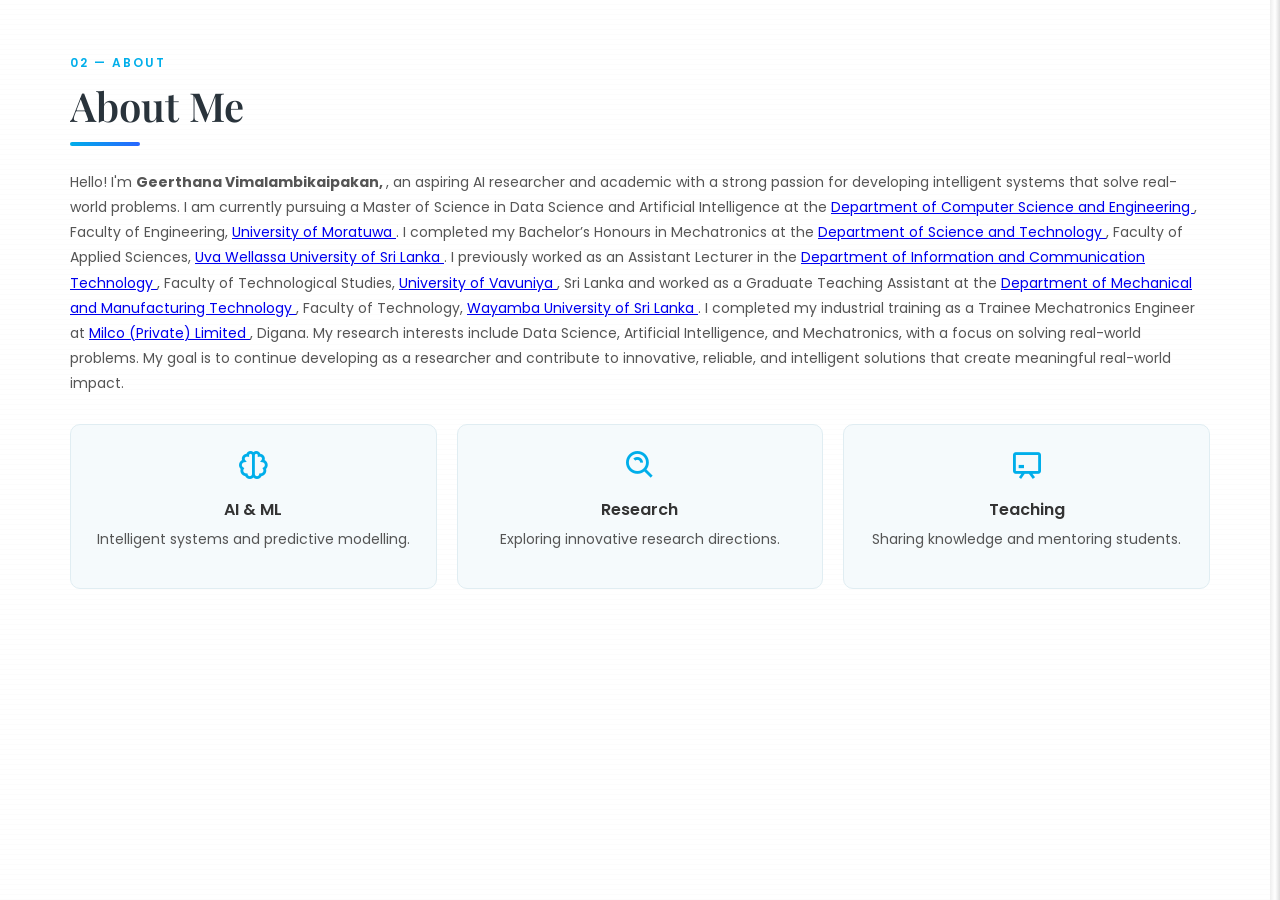
==== about.html @ 041894ed "Add files via upload" ====
<!DOCTYPE html>
<html lang="en">
<head>
<meta charset="UTF-8">
<meta name="viewport" content="width=device-width, initial-scale=1.0">
<title>ABOUT | Geerthana Vimalambikaipakan</title>
<link href="https://unpkg.com/boxicons@2.1.4/css/boxicons.min.css" rel="stylesheet">
<link rel="stylesheet" href="assets/css/academicons.min.css">
<link rel="stylesheet" href="assets/css/academicons.css">
<link rel="stylesheet" href="assets/css/themify-icons.css">
<link rel="stylesheet" href="stylesheet.css">

<style>
html, body { width:100%; height:100%; margin:0; overflow:hidden; background:#fff; }
.page { position:relative !important; inset:auto !important; width:100% !important; height:100% !important; min-width:0 !important; min-height:0 !important; max-width:none !important; max-height:none !important; transform:none !important; transition:none !important; border-radius:0 !important; box-shadow:none !important; }
.page-inner { height:100% !important; max-height:100% !important; overflow-y:auto !important; overflow-x:hidden !important; }
</style>

</head>
<body>
<section class="page">
<div class="page-inner">
<span class="page-label">

                        02 — ABOUT

                    </span>
<h2 class="page-title">

                        About Me

                    </h2>
<div class="blue-line"></div>
<p>

                        Hello! I'm
                        <strong>
                            Geerthana Vimalambikaipakan,
                        </strong>,
an aspiring AI researcher and 
  academic with a strong passion for developing intelligent systems 
  that solve real-world problems. I am currently pursuing a Master of Science in 
  Data Science and Artificial Intelligence at the 
  <a href="https://cse.mrt.ac.lk/" target="_blank">
    Department of Computer Science and Engineering
  </a>, 
    Faculty of Engineering,
  <a href="https://uom.lk/" target="_blank">
    University of Moratuwa
  </a>.
  I completed my Bachelor’s Honours in Mechatronics at the 
  <a href="https://fas.uwu.ac.lk/department-of-science-technology/" target="_blank">
    Department of Science and Technology
  </a>, 
    Faculty of Applied Sciences,
  <a href="https://www.uwu.ac.lk/" target="_blank">
    Uva Wellassa University of Sri Lanka
  </a>.
  I previously worked as an Assistant Lecturer in the 
  <a href="https://vau.ac.lk/ict/" target="_blank">
    Department of Information and Communication Technology
  </a>, 
    Faculty of Technological Studies,
  <a href="https://vau.ac.lk/" target="_blank">
    University of Vavuniya
  </a>, Sri Lanka and worked as a Graduate Teaching Assistant at the 
  <a href="https://fot.wyb.ac.lk/dmmt/" target="_blank">
    Department of Mechanical and Manufacturing Technology
  </a>, 
    Faculty of Technology,
      <a href="https://www.wyb.ac.lk/" target="_blank">
    Wayamba University of Sri Lanka
  </a>.
  I completed my industrial training as a Trainee Mechatronics Engineer at 
  <a href="https://www.milco.lk/" target="_blank">
    Milco (Private) Limited
  </a>, Digana.
  My research interests include Data Science, Artificial Intelligence, 
  and Mechatronics, with a focus on solving real-world problems. 
  My goal is to continue developing as a researcher and contribute 
  to innovative, reliable, and intelligent solutions that create meaningful real-world impact.




                    <!-- ABOUT BOXES -->
<div class="about-boxes">
<div class="about-box">
<i class="bx bx-brain"></i>
<h3>
                                AI &amp; ML
                            </h3>
<p>
                                Intelligent systems and
                                predictive modelling.
                            </p>
</div>
<div class="about-box">
<i class="bx bx-search-alt"></i>
<h3>
                                Research
                            </h3>
<p>
                                Exploring innovative
                                research directions.
                            </p>
</div>
<div class="about-box">
<i class="bx bx-chalkboard"></i>
<h3>
                                Teaching
                            </h3>
<p>
                                Sharing knowledge and
                                mentoring students.
                            </p>
</div>
</div>
</p></div>
</section>
</body>
</html>
---- stylesheet.css ----
/* =========================================================
   GEERTHANA VIMALAMBIKAI PAKAN
   3D BOOK PORTFOLIO - UNIFIED STYLESHEET
   ========================================================= */

@import url('https://fonts.googleapis.com/css2?family=Playfair+Display:wght@500;600;700&family=Poppins:wght@300;400;500;600;700&display=swap');

/* =========================================================
   RESET
   ========================================================= */

* {
    margin: 0;
    padding: 0;
    box-sizing: border-box;
}

html {
    scroll-behavior: smooth;
}

body {
    min-height: 100vh;
    width: 100%;
    font-family: 'Poppins', sans-serif;
    background: #061722;
    color: #222;
    overflow: hidden;
}

button,
input,
textarea {
    font: inherit;
}

/* =========================================================
   BACKGROUND
   ========================================================= */

.background {
    position: fixed;
    inset: 0;
    width: 100%;
    height: 100%;
    background:
        radial-gradient(circle at 10% 20%, rgba(0, 191, 255, .25), transparent 32%),
        radial-gradient(circle at 90% 80%, rgba(0, 70, 255, .28), transparent 32%),
        linear-gradient(135deg, #06151f 0%, #071e29 50%, #031018 100%);
    z-index: -20;
}

.glow {
    position: absolute;
    width: 550px;
    height: 550px;
    border-radius: 50%;
    filter: blur(150px);
    opacity: .3;
    pointer-events: none;
}

.glow-one {
    background: #00bfff;
    top: -300px;
    left: -200px;
}

.glow-two {
    background: #0055ff;
    right: -250px;
    bottom: -300px;
}

/* =========================================================
   HEADER / NAVIGATION
   ========================================================= */

.header {
    position: relative;
    width: 100%;
    height: 75px;
    padding: 0 5%;
    display: flex;
    align-items: center;
    justify-content: space-between;
    z-index: 1000;
}

.logo {
    width: 50px;
    height: 50px;
    display: flex;
    align-items: center;
    justify-content: center;
    border: 2px solid #00bfff;
    border-radius: 50%;
    color: #00bfff;
    font-size: 17px;
    font-weight: 700;
    text-decoration: none;
    box-shadow: 0 0 15px rgba(0,191,255,.55), inset 0 0 12px rgba(0,191,255,.15);
    transition: .3s ease;
}

.logo:hover {
    transform: scale(1.08);
    box-shadow: 0 0 30px rgba(0,191,255,.8);
}

.navbar {
    display: flex;
    align-items: center;
    gap: 30px;
}

.navbar a {
    position: relative;
    color: #fff;
    text-decoration: none;
    font-size: 13px;
    font-weight: 400;
    transition: .3s ease;
}

.navbar a::after {
    content: '';
    position: absolute;
    left: 0;
    bottom: -8px;
    width: 0;
    height: 2px;
    background: #00bfff;
    transition: .3s ease;
}

.navbar a:hover,
.navbar a.active {
    color: #00bfff;
}

.navbar a:hover::after,
.navbar a.active::after {
    width: 100%;
}

/* =========================================================
   BOOK AREA
   ========================================================= */

.book-area {
    width: 100%;
    height: calc(100vh - 75px);
    padding: 8px 2vw 12px;
    display: flex;
    flex-direction: column;
    align-items: center;
    justify-content: center;
    gap: 10px;
    perspective: 3000px;
}

/* Keep the navigation controls UNDER the book. */
.book-controls {
    flex: 0 0 46px;
    width: min(90vw, 1400px);
    margin: 0;
}

.book {
    position: relative;
    width: 90vw;
    height: min(78vh, calc(100% - 58px));
    max-width: 1400px;
    max-height: 800px;
    min-width: 700px;
    min-height: 500px;
    transform-style: preserve-3d;
    transform: rotateX(2deg) rotateY(-1deg);
}

.book::before {
    content: '';
    position: absolute;
    left: 50%;
    bottom: -35px;
    transform: translateX(-50%);
    width: 88%;
    height: 50px;
    border-radius: 50%;
    background: rgba(0,0,0,.7);
    filter: blur(25px);
    z-index: -20;
}

/* =========================================================
   COMMON PAGE STRUCTURE
   ========================================================= */

.page {
    position: absolute;
    inset: 0;
    width: 100%;
    height: 100%;
    padding: 55px 70px;
    background: #fff;
    border-radius: 5px 20px 20px 5px;
    transform-origin: left center;
    transform-style: preserve-3d;
    backface-visibility: hidden;
    overflow: hidden;
    transition: transform 1.1s cubic-bezier(.645,.045,.355,1);
    box-shadow: 0 30px 80px rgba(0,0,0,.58), inset -12px 0 25px rgba(0,0,0,.035);
}

.page::before {
    content: '';
    position: absolute;
    inset: 0;
    pointer-events: none;
    background: repeating-linear-gradient(0deg, rgba(0,0,0,.012) 0, rgba(0,0,0,.012) 1px, transparent 1px, transparent 5px);
}

.page::after {
    content: '';
    position: absolute;
    top: 0;
    right: 0;
    width: 10px;
    height: 100%;
    background: linear-gradient(to right, #eee, #fff, #ddd);
}

.page.flipped {
    transform: rotateY(-180deg);
}

.page-inner {
    position: relative;
    z-index: 5;
    width: 100%;
    height: 100%;
}

/* Every inner page starts at exactly the same top position. */
.page:not(.home-page) .page-inner {
    padding-top: 0;
}

/* Scroll only the pages that contain long content. */
.about-page .page-inner,
.research-page .page-inner,
.project-page .page-inner,
.skills-page,
.contact-page .page-inner {
    overflow-y: auto;
    overflow-x: hidden;
    padding-right: 18px;
}

.about-page .page-inner::-webkit-scrollbar,
.research-page .page-inner::-webkit-scrollbar,
.project-page .page-inner::-webkit-scrollbar,
.skills-page::-webkit-scrollbar,
.contact-page .page-inner::-webkit-scrollbar {
    width: 7px;
}

.about-page .page-inner::-webkit-scrollbar-track,
.research-page .page-inner::-webkit-scrollbar-track,
.project-page .page-inner::-webkit-scrollbar-track,
.skills-page::-webkit-scrollbar-track,
.contact-page .page-inner::-webkit-scrollbar-track {
    background: transparent;
}

.about-page .page-inner::-webkit-scrollbar-thumb,
.research-page .page-inner::-webkit-scrollbar-thumb,
.project-page .page-inner::-webkit-scrollbar-thumb,
.skills-page::-webkit-scrollbar-thumb,
.contact-page .page-inner::-webkit-scrollbar-thumb {
    background: #00aeea;
    border-radius: 10px;
}

/* =========================================================
   UNIVERSAL PAGE TITLES
   Same position, font family, size, weight and colour.
   ========================================================= */

.page:not(.home-page) .page-label {
    display: block;
    width: 100%;
    margin: 0 0 10px;
    color: #00aeea;
    font-size: 12px;
    font-weight: 600;
    line-height: 1.4;
    letter-spacing: 2px;
    text-align: left;
}

.page:not(.home-page) .page-title {
    display: block;
    width: 100%;
    margin: 0 0 12px;
    color: #29333b;
    font-family: 'Playfair Display', serif;
    font-size: 40px;
    font-weight: 600;
    line-height: 1.2;
    text-align: left;
}

.blue-line {
    width: 70px;
    height: 4px;
    margin: 0 0 24px;
    border-radius: 20px;
    background: linear-gradient(90deg, #00aeea, #2865ff);
}

.page p {
    color: #555;
    font-size: 14px;
    line-height: 1.8;
    margin-bottom: 15px;
}

/* =========================================================
   HOME PAGE
   ========================================================= */

.home-page {
    display: flex;
    align-items: center;
    justify-content: center;
    text-align: center;
}

.home-page .page-inner {
    display: flex;
    flex-direction: column;
    align-items: center;
    justify-content: center;
    overflow: hidden;
}

.profile-image {
    width: 155px;
    height: 155px;
    padding: 4px;
    margin-bottom: 17px;
    border: 3px solid #00bfff;
    border-radius: 50%;
    overflow: hidden;
    box-shadow: 0 0 30px rgba(0,191,255,.55), 0 0 55px rgba(0,191,255,.18);
}

.profile-image img {
    width: 100%;
    height: 100%;
    display: block;
    object-fit: cover;
    border-radius: 50%;
}

.home-page h1 {
    color: #303840;
    font-family: 'Playfair Display', serif;
    font-size: 45px;
    font-weight: 600;
    line-height: 1.12;
}

.home-page h1 span {
    font-weight: 500;
}

.home-page h2 {
    margin-top: 10px;
    color: #ef4435;
    font-size: 22px;
    font-weight: 500;
}

.home-description {
    max-width: 720px;
    margin-top: 13px;
    margin-bottom: 10px !important;
    font-size: 14px !important;
}

.social-icons {
    display: flex;
    align-items: center;
    justify-content: center;
    gap: 16px;
    margin: 18px 0 22px;
}

.social-icons a {
    width: 49px;
    height: 49px;
    display: flex;
    align-items: center;
    justify-content: center;
    border: 2px solid #222;
    border-radius: 50%;
    color: #222;
    text-decoration: none;
    font-size: 22px;
    transition: .3s ease;
}

.social-icons a:hover {
    color: #00aeea;
    border-color: #00aeea;
    transform: translateY(-5px) scale(1.05);
    box-shadow: 0 8px 20px rgba(0,174,234,.2);
}

.home-buttons {
    display: flex;
    align-items: center;
    justify-content: center;
    gap: 13px;
}

/* =========================================================
   BUTTONS
   ========================================================= */

.btn {
    min-height: 46px;
    padding: 10px 25px;
    display: inline-flex;
    align-items: center;
    justify-content: center;
    gap: 7px;
    border: 2px solid #2865ff;
    border-radius: 30px;
    background: transparent;
    color: #2865ff;
    font-family: 'Poppins', sans-serif;
    font-size: 13px;
    font-weight: 500;
    text-decoration: none;
    cursor: pointer;
    transition: .3s ease;
}

.btn:hover {
    background: #2865ff;
    color: #fff;
    transform: translateY(-3px);
    box-shadow: 0 8px 22px rgba(40,101,255,.22);
}

.btn i {
    font-size: 18px;
}

.outline-btn {
    color: #00aeea;
    border-color: #00aeea;
}

.outline-btn:hover {
    background: #00aeea;
}

/* =========================================================
   ABOUT PAGE
   ========================================================= */

.about-page > .page-inner > p {
    max-width: 100%;
}

.about-boxes {
    display: grid;
    grid-template-columns: repeat(3, 1fr);
    gap: 20px;
    margin-top: 28px;
}

.about-box {
    min-height: 165px;
    padding: 23px 18px;
    text-align: center;
    background: #f5fafc;
    border: 1px solid #e0edf2;
    border-radius: 10px;
    transition: .3s ease;
}

.about-box:hover {
    transform: translateY(-7px);
    box-shadow: 0 12px 25px rgba(0,0,0,.08);
}

.about-box i {
    color: #00aeea;
    font-size: 34px;
}

.about-box h3 {
    margin: 10px 0 6px;
    color: #333;
    font-size: 16px;
    font-weight: 600;
}

.about-box p {
    margin: 0 !important;
    font-size: 14px !important;
    line-height: 1.65 !important;
}

/* =========================================================
   RESEARCH PAGE
   ========================================================= */

.research-section-title {
    margin: 25px 0 14px;
    color: #29333b;
    font-size: 18px;
    font-weight: 600;
}

.research-item {
    display: flex;
    align-items: flex-start;
    gap: 20px;
    padding: 18px;
    margin-bottom: 15px;
    background: #fff;
    border: 1px solid #e0e9ed;
    border-radius: 10px;
    transition: .3s ease;
}

.research-item:hover {
    transform: translateX(6px);
    box-shadow: 0 10px 25px rgba(0,0,0,.08);
}

.research-icon {
    width: 55px;
    min-width: 55px;
    height: 55px;
    display: flex;
    align-items: center;
    justify-content: center;
    background: #eaf8fd;
    border-radius: 9px;
    color: #00aeea;
    font-size: 26px;
}

.research-item h3 {
    margin: 0 0 7px;
    color: #333;
    font-size: 16px;
    font-weight: 600;
    line-height: 1.45;
}

.research-item p {
    margin-bottom: 6px !important;
    font-size: 14px !important;
    line-height: 1.7 !important;
}

.research-item a {
    color: #00aeea;
    text-decoration: none;
    font-size: 13px;
    font-weight: 600;
}

.research-item a:hover {
    text-decoration: underline;
}

/* =========================================================
   PROJECTS PAGE
   Image LEFT / information RIGHT.
   ========================================================= */

.project-intro {
    margin-bottom: 8px !important;
}

.project-row {
    display: flex;
    flex-direction: row;
    align-items: flex-start;
    gap: 35px;
    width: 100%;
    padding: 22px 0;
    margin: 0;
    border-bottom: 1px solid #e6edf1;
}

.project-row:last-child {
    border-bottom: 0;
}

.project-image {
    flex: 0 0 250px;
    width: 250px;
    height: 175px;
    display: flex;
    align-items: center;
    justify-content: center;
    overflow: hidden;
    background: #fff;
    border: 1px solid #e0e8ec;
    border-radius: 8px;
}

.project-image img {
    width: 100%;
    height: 100%;
    object-fit: contain;
    object-position: center;
    display: block;
}

.project-info {
    flex: 1;
    min-width: 0;
}

.project-info h3 {
    margin: 0 0 8px;
    color: #29333b;
    font-family: 'Poppins', sans-serif;
    font-size: 18px;
    font-weight: 600;
    line-height: 1.4;
}

.project-meta {
    margin: 0 0 13px;
    color: #ef4435;
    font-size: 13px;
    font-weight: 500;
    line-height: 1.5;
}

.project-info p {
    margin: 0 0 10px;
    color: #555;
    font-size: 14px;
    line-height: 1.75;
}

.project-info .skills {
    margin-top: 10px;
    color: #666;
    font-size: 14px;
}

.project-info .skills strong,
.project-result strong {
    color: #333;
}

.project-result {
    color: #1769aa !important;
}

.project-links {
    display: flex;
    align-items: center;
    gap: 20px;
    margin-top: 12px;
}

.project-links a {
    display: inline-flex;
    align-items: center;
    gap: 7px;
    color: #1769aa;
    text-decoration: none;
    font-size: 13px;
    font-weight: 600;
}

.project-links a i {
    font-size: 21px;
}

.project-links a:hover {
    color: #0b4f82;
}

/* =========================================================
   SKILLS PAGE
   ========================================================= */

.skills-page {
    width: 100%;
    height: 100%;
}

.skills-layout {
    display: grid;
    grid-template-columns: .9fr 1.6fr;
    gap: 50px;
    width: 100%;
    min-height: 100%;
}

.skills-intro {
    padding-top: 0;
}

.skills-intro .page-label,
.skills-intro .page-title {
    margin-left: 0;
}

.skills-intro .page-title {
    max-width: 350px;
}

.skills-intro p {
    max-width: 390px;
    color: #557086;
    font-size: 14px;
    line-height: 1.8;
}

.skills-technologies {
    display: grid;
    grid-template-columns: repeat(4, 1fr);
    gap: 14px;
    align-content: start;
}

.technology-card {
    min-height: 105px;
    padding: 18px 10px;
    display: flex;
    flex-direction: column;
    align-items: center;
    justify-content: center;
    text-align: center;
    background: #fff;
    border: 1px solid #dce7ee;
    border-radius: 12px;
    box-shadow: 0 8px 20px rgba(30,80,120,.07);
    transition: transform .25s ease, box-shadow .25s ease, border-color .25s ease;
}

.technology-card i {
    margin-bottom: 10px;
    color: #1769aa;
    font-size: 34px;
    line-height: 1;
}

.technology-card span {
    color: #17324d;
    font-size: 13px;
    font-weight: 600;
    line-height: 1.35;
}

.technology-card:hover {
    transform: translateY(-5px);
    border-color: #00aeea;
    box-shadow: 0 12px 25px rgba(0,174,234,.14);
}

.technology-card:hover i {
    color: #00aeea;
}

/* =========================================================
   CONTACT PAGE
   Details LEFT / Message form RIGHT.
   ========================================================= */

.contact-page .page-inner {
    width: 100%;
}

.contact-layout {
    display: grid;
    grid-template-columns: 1fr 1.12fr;
    gap: 45px;
    width: 100%;
    align-items: start;
}

.contact-info,
.contact-form {
    min-width: 0;
}

.contact-info {
    padding: 22px 24px;
    background: #fbfdfe;
    border: 1px solid #e0e9ed;
    border-radius: 12px;
}

.contact-form {
    padding: 22px 24px;
    background: #fff;
    border: 1px solid #e0e9ed;
    border-radius: 12px;
    box-shadow: 0 8px 24px rgba(20,60,90,.06);
}

.contact-subtitle {
    margin: 0 0 8px;
    color: #29333b;
    font-family: 'Playfair Display', serif;
    font-size: 28px;
    font-weight: 600;
    line-height: 1.25;
}

.contact-intro,
.form-intro {
    margin: 0 0 17px !important;
    color: #666 !important;
    font-size: 13px !important;
    line-height: 1.7 !important;
}

.contact-details {
    display: flex;
    flex-direction: column;
    gap: 11px;
    width: 100%;
}

.contact-item {
    width: 100%;
    min-height: 62px;
    padding: 10px 13px;
    display: flex;
    align-items: center;
    gap: 13px;
    color: #333;
    text-decoration: none;
    background: #fff;
    border: 1px solid #e0e9ed;
    border-radius: 9px;
    transition: .3s ease;
}

.contact-item:hover {
    border-color: #00aeea;
    transform: translateX(5px);
    box-shadow: 0 7px 18px rgba(0,174,234,.09);
}

.contact-icon {
    flex: 0 0 38px;
    width: 38px;
    height: 38px;
    display: flex;
    align-items: center;
    justify-content: center;
    border-radius: 50%;
    background: #eaf8fd;
    color: #00aeea;
    font-size: 20px;
}

.contact-text {
    min-width: 0;
    display: flex;
    flex-direction: column;
    align-items: flex-start;
    gap: 2px;
}

.contact-text strong {
    color: #333;
    font-size: 13px;
    font-weight: 600;
    line-height: 1.3;
}

.contact-text > span {
    color: #7a8790;
    font-size: 13px;
    line-height: 1.4;
    word-break: break-word;
}

.form-group {
    margin-bottom: 12px;
}

.form-group label {
    display: block;
    margin-bottom: 5px;
    color: #37434b;
    font-size: 12px;
    font-weight: 600;
}

.form-group input,
.form-group textarea {
    width: 100%;
    padding: 10px 12px;
    color: #333;
    background: #fff;
    border: 1px solid #dce5ea;
    border-radius: 7px;
    outline: none;
    font-size: 13px;
    line-height: 1.5;
    transition: .25s ease;
}

.form-group input {
    height: 40px;
}

.form-group textarea {
    min-height: 100px;
    resize: vertical;
}

.form-group input:focus,
.form-group textarea:focus {
    border-color: #00aeea;
    box-shadow: 0 0 0 3px rgba(0,174,234,.08);
}

.form-group input::placeholder,
.form-group textarea::placeholder {
    color: #a7b1b8;
}

.send-message-btn {
    min-width: 155px;
    min-height: 42px;
    margin-top: 2px;
    color: #00aeea;
    border-color: #00aeea;
}

.send-message-btn:hover {
    background: #00aeea;
}

.contact-back {
    width: 100%;
    margin-top: 18px;
    display: flex;
    justify-content: flex-end;
}

.contact-back .btn {
    min-height: 40px;
    padding: 8px 18px;
}

/* =========================================================
   BOOK CONTROLS
   ========================================================= */

.book-controls {
    position: relative;
    z-index: 100;
    display: flex;
    align-items: center;
    justify-content: center;
    gap: 24px;
    margin: 0;
    height: 46px;
    flex: 0 0 46px;
}

.book-controls button {
    width: 46px;
    height: 46px;
    display: flex;
    align-items: center;
    justify-content: center;
    border: 1px solid rgba(255,255,255,.5);
    border-radius: 50%;
    background: rgba(255,255,255,.08);
    color: #fff;
    font-size: 24px;
    cursor: pointer;
    transition: .3s ease;
}

.book-controls button:hover {
    background: #00aeea;
    border-color: #00aeea;
    transform: scale(1.08);
}

#pageCounter {
    min-width: 110px;
    color: #fff;
    text-align: center;
    font-size: 10px;
    font-weight: 500;
    letter-spacing: 2px;
}

/* =========================================================
   LARGE DESKTOP
   ========================================================= */

@media (min-width: 1500px) {
    .book {
        width: 90vw;
        height: min(78vh, calc(100% - 58px));
        max-width: 1450px;
        max-height: 820px;
    }
}

/* =========================================================
   TABLET
   ========================================================= */

@media (max-width: 1100px) {
    .page {
        padding: 50px 55px;
    }

    .navbar {
        gap: 22px;
    }

    .skills-layout {
        grid-template-columns: .8fr 1.5fr;
        gap: 30px;
    }

    .skills-technologies {
        grid-template-columns: repeat(3, 1fr);
    }

    .contact-layout {
        gap: 28px;
    }
}

/* =========================================================
   SMALL TABLET
   ========================================================= */

@media (max-width: 900px) {
    .header {
        padding: 0 4%;
    }

    .navbar {
        gap: 16px;
    }

    .navbar a {
        font-size: 12px;
    }

    .book {
        min-width: 0;
        width: 92vw;
        height: 76vh;
    }

    .page {
        padding: 45px 45px;
    }

    .skills-layout {
        grid-template-columns: 1fr;
        gap: 28px;
    }

    .skills-intro p {
        max-width: 100%;
    }

    .skills-technologies {
        grid-template-columns: repeat(4, 1fr);
    }

    .contact-layout {
        grid-template-columns: 1fr 1fr;
        gap: 22px;
    }

    .project-image {
        flex-basis: 210px;
        width: 210px;
        height: 155px;
    }
}

/* =========================================================
   MOBILE
   ========================================================= */

@media (max-width: 700px) {
    body {
        overflow: hidden;
    }

    .header {
        height: 65px;
        padding: 0 20px;
    }

    .logo {
        width: 42px;
        height: 42px;
        font-size: 15px;
    }

    .navbar {
        gap: 11px;
        flex-wrap: wrap;
        justify-content: flex-end;
    }

    .navbar a {
        font-size: 10px;
    }

    .navbar a::after {
        bottom: -5px;
    }

    .book-area {
        height: calc(100vh - 110px);
        padding: 5px 10px 12px;
    }

    .book {
        width: 96vw;
        height: 78vh;
        min-height: 0;
        min-width: 0;
        transform: none;
    }

    .page {
        padding: 32px 25px;
        border-radius: 4px 14px 14px 4px;
    }

    .page:not(.home-page) .page-label {
        margin-bottom: 9px;
        font-size: 11px;
    }

    .page:not(.home-page) .page-title {
        font-size: 32px;
        margin-bottom: 10px;
    }

    .blue-line {
        width: 60px;
        height: 3px;
        margin-bottom: 20px;
    }

    .page p {
        font-size: 13px;
        line-height: 1.7;
    }

    .home-page h1 {
        font-size: 34px;
    }

    .home-page h2 {
        font-size: 18px;
    }

    .profile-image {
        width: 120px;
        height: 120px;
    }

    .social-icons {
        gap: 10px;
        margin: 14px 0 18px;
    }

    .social-icons a {
        width: 40px;
        height: 40px;
        font-size: 18px;
    }

    .home-buttons {
        flex-wrap: wrap;
    }

    .about-boxes {
        grid-template-columns: 1fr;
    }

    .research-item {
        gap: 12px;
        padding: 14px;
    }

    .research-icon {
        width: 45px;
        min-width: 45px;
        height: 45px;
        font-size: 21px;
    }

    .research-item h3,
    .project-info h3 {
        font-size: 15px;
    }

    .project-row {
        flex-direction: column;
        gap: 17px;
    }

    .project-image {
        flex: 0 0 auto;
        width: 100%;
        height: 190px;
    }

    .skills-technologies {
        grid-template-columns: repeat(2, 1fr);
        gap: 10px;
    }

    .technology-card {
        min-height: 90px;
        padding: 14px 8px;
    }

    .technology-card i {
        font-size: 28px;
        margin-bottom: 8px;
    }

    .technology-card span {
        font-size: 11px;
    }

    .contact-layout {
        grid-template-columns: 1fr;
        gap: 18px;
    }

    .contact-info,
    .contact-form {
        padding: 18px;
    }

    .contact-subtitle {
        font-size: 24px;
    }

    .contact-back {
        justify-content: flex-end;
    }

    .book-controls {
        gap: 20px;
    }

    .book-controls button {
        width: 40px;
        height: 40px;
    }
}

@media (max-width: 700px) {
    .book-area {
        height: calc(100vh - 75px);
        padding: 6px 10px 10px;
        gap: 8px;
    }

    .book {
        width: 96vw;
        min-width: 0;
        height: calc(100% - 54px);
        min-height: 0;
    }

    .book-controls {
        width: 96vw;
        height: 40px;
        flex-basis: 40px;
        gap: 16px;
    }

    .book-controls button {
        width: 40px;
        height: 40px;
    }
}

/* =========================================================
   SCROLLBAR FOR EVERY BOOK PAGE
   ========================================================= */

/* Keep the white book page fixed */
.page {
    overflow: hidden !important;
}

/* Make the CONTENT inside every page scrollable */
.page-inner {
    height: 100% !important;
    max-height: 100% !important;
    min-height: 0 !important;

    overflow-y: auto !important;
    overflow-x: hidden !important;

    box-sizing: border-box !important;

    /* Firefox */
    scrollbar-width: auto;
    scrollbar-color: #00aeef transparent;
}


/* =========================================================
   BLUE SCROLLBAR — CHROME / EDGE
   ========================================================= */

.page-inner::-webkit-scrollbar {
    width: 7px;
}

.page-inner::-webkit-scrollbar-track {
    background: transparent;
}

.page-inner::-webkit-scrollbar-thumb {
    background: #00aeef;
    border-radius: 10px;
}

.page-inner::-webkit-scrollbar-thumb:hover {
    background: #008dcc;
}


/* =========================================================
   APPLY TO ALL SIX PAGES
   ========================================================= */

.home-page > .page-inner,
.about-page > .page-inner,
.research-page > .page-inner,
.project-page > .page-inner,
.skills-page > .page-inner,
.contact-page > .page-inner {
    height: 100% !important;
    max-height: 100% !important;
    min-height: 0 !important;

    overflow-y: auto !important;
    overflow-x: hidden !important;
}


/* =========================================================
   MOBILE
   ========================================================= */

@media (max-width: 700px) {

    .page-inner {
        overflow-y: auto !important;
        overflow-x: hidden !important;

        -webkit-overflow-scrolling: touch;
    }

}

/* =========================================================
   END OF UNIFIED STYLESHEET
   ========================================================= */
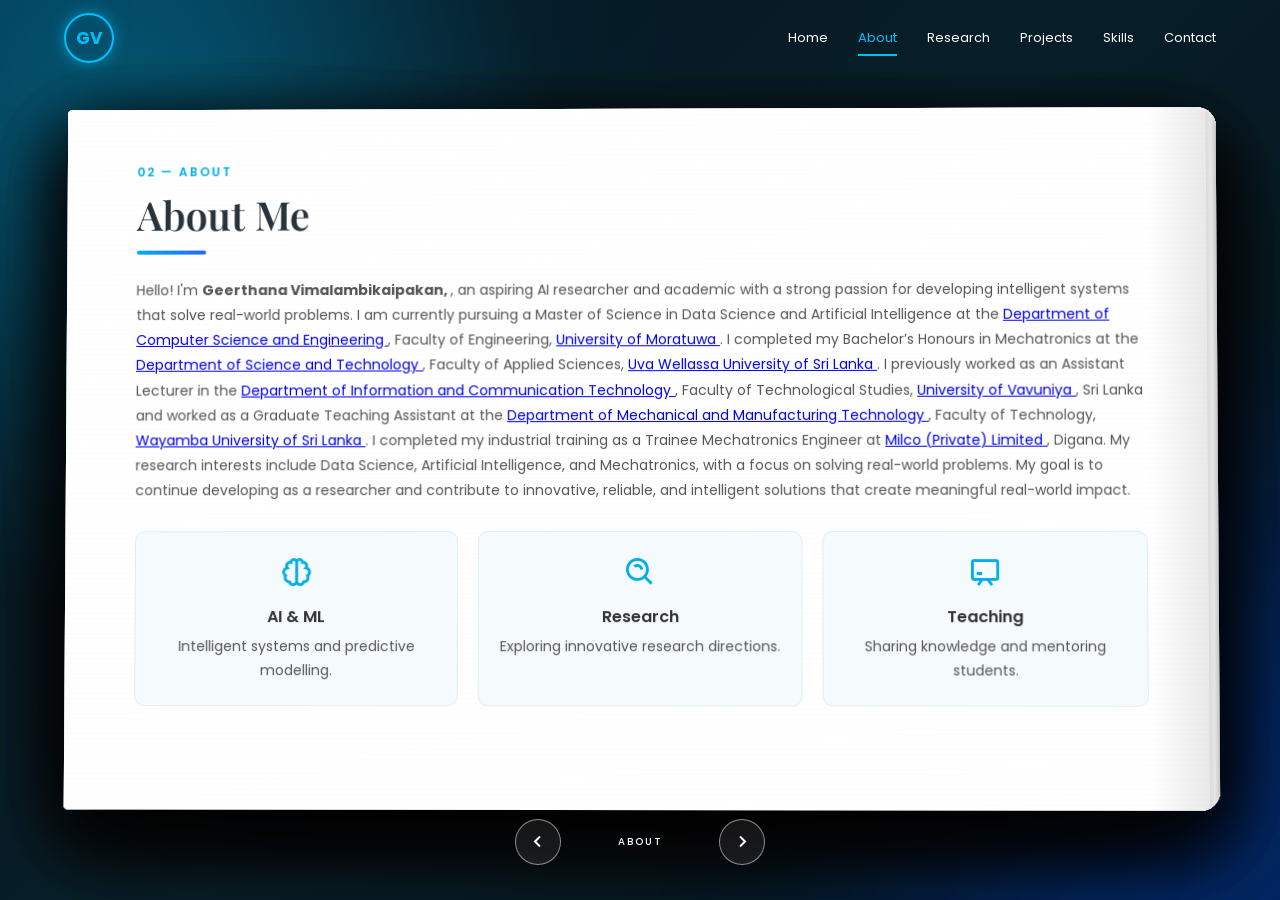
==== commit 87f7cee6: "Add files via upload" ====
--- a/about.html
+++ b/about.html
@@ -5,10 +5,15 @@
 <meta name="viewport" content="width=device-width, initial-scale=1.0">
 <title>ABOUT | Geerthana Vimalambikaipakan</title>
 <link href="https://unpkg.com/boxicons@2.1.4/css/boxicons.min.css" rel="stylesheet">
-<link rel="stylesheet" href="assets/css/academicons.min.css">
-<link rel="stylesheet" href="assets/css/academicons.css">
-<link rel="stylesheet" href="assets/css/themify-icons.css">
+<link rel="stylesheet" href="https://cdnjs.cloudflare.com/ajax/libs/font-awesome/6.7.2/css/all.min.css">
 <link rel="stylesheet" href="stylesheet.css">
+<script src="assets/js/page-navigation.js"></script>
+<script>
+/* Always use index.html as the 3D book shell when this page is opened directly. */
+if (window.parent === window) {
+  window.location.replace('index.html#page-1');
+}
+</script>
 
 <style>
 html, body { width:100%; height:100%; margin:0; overflow:hidden; background:#fff; }
@@ -18,6 +23,20 @@
 
 </head>
 <body>
+<nav class="standalone-nav" aria-label="Portfolio navigation">
+  <a href="index.html#page-0" onclick="navigateToPage(0); return false;">Home</a>
+  <a href="index.html#page-1" onclick="navigateToPage(1); return false;">About</a>
+  <a href="index.html#page-2" onclick="navigateToPage(2); return false;">Research</a>
+  <a href="index.html#page-3" onclick="navigateToPage(3); return false;">Projects</a>
+  <a href="index.html#page-4" onclick="navigateToPage(4); return false;">Skills</a>
+  <a href="index.html#page-5" onclick="navigateToPage(5); return false;">Contact</a>
+</nav>
+<style>
+.standalone-nav{display:flex;justify-content:center;gap:28px;position:relative;z-index:50;padding:16px 20px;margin:0 auto 10px;flex-wrap:wrap;}
+.standalone-nav a{color:#1b2b3a;text-decoration:none;font-weight:600;font-size:15px;padding:6px 4px;border-bottom:2px solid transparent;transition:.2s;}
+.standalone-nav a:hover{color:#00bfff;border-bottom-color:#00bfff;}
+.inside-book .standalone-nav{display:none;}
+</style>
 <section class="page">
 <div class="page-inner">
 <span class="page-label">
@@ -118,5 +137,22 @@
 </div>
 </p></div>
 </section>
+
+<script>
+// Navigation helper for both iframe mode (inside index.html) and direct mode.
+function navigateToPage(page) {
+    page = Number(page);
+    if (!Number.isInteger(page) || page < 0 || page > 5) return;
+
+    if (window.parent !== window) {
+        // Tell index.html to move the 3D book to the requested page.
+        window.parent.postMessage({ type: "book-page", page: page }, "*");
+    } else {
+        // If this HTML file is opened directly, return to the book controller.
+        window.location.href = "index.html#page-" + page;
+    }
+}
+</script>
+
 </body>
 </html>
